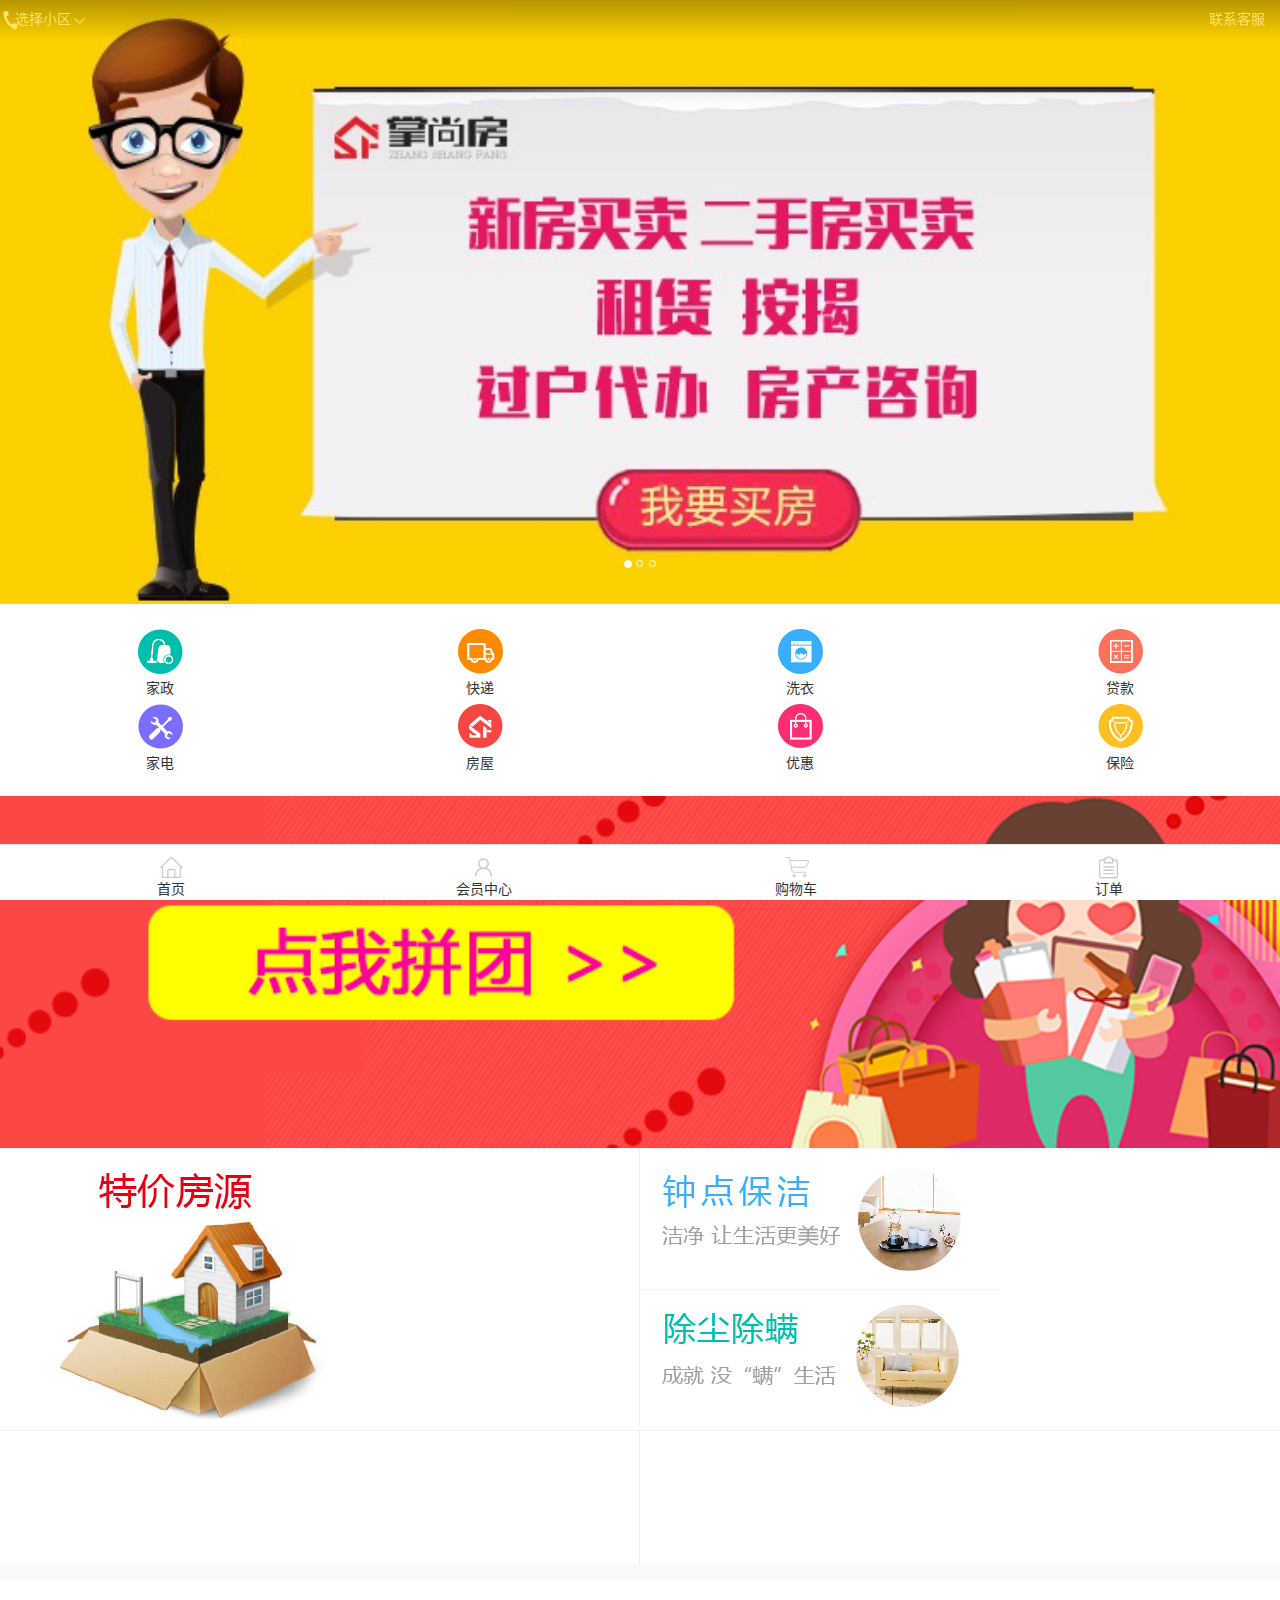
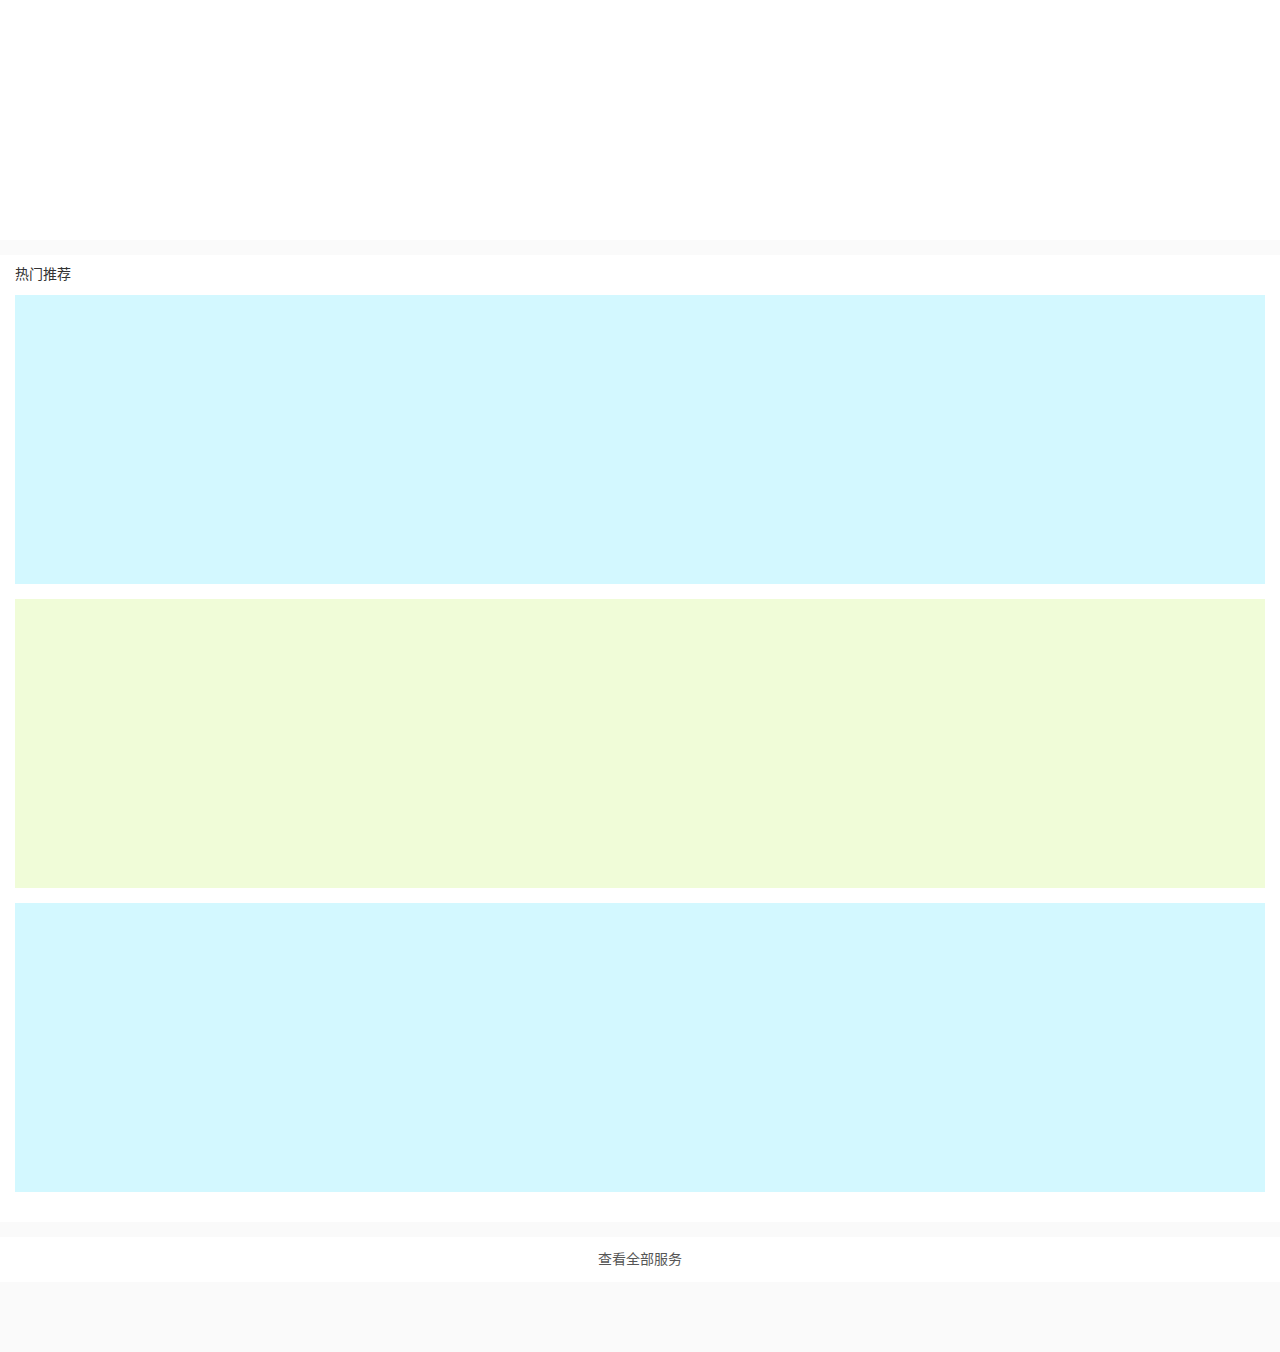
==== Community/html/index.html @ 5d4847c9 "HTML Demo" ====
<!DOCTYPE html>
<html lang="zh-CN">
<head>
	<meta charset="utf-8">
	<title>社区惠</title>
	<meta name="viewport" content="width=device-width, initial-scale=1, maximum-scale=1, user-scalable=no">
    <link rel="stylesheet" href="../css/reset.css">
    <link rel="stylesheet" href="../css/bootstrap.css">
    <link rel="stylesheet" href="../css/index.css">
</head>
<body>

<!--半透明层顶部导航栏-->
<div class="nav">
    <div class="navBar-left"><a>选择小区<img src="../imges/icon/bottonsanjiao.svg"></a></div>
    <div class="navBar-right"><a><img src="../imges/icon/tel.svg">联系客服</a></div>
    <table style="clear: both;"></table>
</div>

<!--轮播图-->
<div class="container-fluid containersize">

    <div id="carousel-example-generic" class="carousel slide lunboposition" data-ride="carousel">
        <!-- Indicators -->
        <ol class="carousel-indicators">
            <li data-target="#carousel-example-generic" data-slide-to="0" class="active"></li>
            <li data-target="#carousel-example-generic" data-slide-to="1"></li>
            <li data-target="#carousel-example-generic" data-slide-to="2"></li>
        </ol>

        <!-- Wrapper for slides -->
        <div class="carousel-inner imgsize" role="listbox">

            <div class="item active">
                <img src="../imges/lunbo/lunbo_1.jpg" alt="0">
            </div>

            <div class="item">
                <img src="../imges/lunbo/lunbo_5.png" alt="1">
            </div>

            <div class="item">
                <img src="../imges/lunbo/lunbo_4.jpg" alt="2">
            </div>

        </div>
    </div>
</div>

<!--导航栏选项-->
<div class="container-fluid tab-nav">
    <div class="tab-child">
        <div class="tab-item">
            <div class="tab-item-imgSzie"><img src="../imges/icon/jiazheng_1.png"/></div>
            <div class="tab-item-p">家政</div>
        </div>

        <div class="tab-item">
            <div class="tab-item-imgSzie"><img src="../imges/icon/kuaidi_2.png"/></div>
            <div class="tab-item-p">快递</div>
        </div>

        <div class="tab-item">
            <div class="tab-item-imgSzie"><img src="../imges/icon/xiyi_3.png"/></div>
            <div class="tab-item-p">洗衣</div>
        </div>

        <div class="tab-item">
            <div class="tab-item-imgSzie"><img src="../imges/icon/daikuan_4.png"/></div>
            <div class="tab-item-p">贷款</div>
        </div>

        <div class="tab-item">
            <div class="tab-item-imgSzie"><img src="../imges/icon/jiadian_5.png"/></div>
            <div class="tab-item-p">家电</div>
        </div>

        <div class="tab-item">
            <div class="tab-item-imgSzie"><img src="../imges/icon/fangwu_6.png"/></div>
            <div class="tab-item-p">房屋</div>
        </div>

        <div class="tab-item">
            <div class="tab-item-imgSzie"><img src="../imges/icon/youhuiji_7.png"/></div>
            <div class="tab-item-p">优惠</div>
        </div>

        <div class="tab-item">
            <div class="tab-item-imgSzie"><img src="../imges/icon/baoxian_8.png"/></div>
            <div class="tab-item-p">保险</div>
        </div>
    </div>
</div>

<!--抽奖广告推广-->
<div class="container-fluid containersize">
    <img class="img-responsive" src="../imges/icon/ad.png" style="width: 100%;margin: auto;"/>
</div>

<!--具体服务/商品推荐-->
<div class="service">
    <div class="service-top" style="border-bottom: 1px solid #eeeeee;">
        <div class="service-top-left">
            <img class="img-responsive" src="../imges/service/fangjia.png" alt="房价"/>
        </div>
        <div class="service-top-right">
            <div><img class="img-responsive" src="../imges/service/zhongdian.jpg" alt="钟点保洁"/></div>
            <div><img class="img-responsive" src="../imges/service/chuman.jpg" alt="除尘除螨"/></div>
        </div>
        <table style="clear: both;"></table>
    </div>

    <div class="service-top">
        <div class="service-top-left">
            <a><img class="img-responsive" src="../imges/service/yiwu.png" alt="衣物清洗"/></a>
        </div>
        <div class="service-top-right">
            <a><img class="img-responsive" src="../imges/service/kongtiao.png" alt="空调清洗"/></a>
        </div>
        <table style="clear: both;"></table>
    </div>
</div>

<!--具体项目推荐-->
<div class="recommended">
    <div class="recommended-item">
        <a><img class="img-responsive" src="../imges/service/chaozhi.png" alt="超值特卖"/></a>
    </div>
    <div class="recommended-item">
        <a><img class="img-responsive" src="../imges/service/pintuan.png" alt="拼团"/></a>
    </div>
    <div class="recommended-item">
        <a><img class="img-responsive" src="../imges/service/liangyou.png" alt="粮油果蔬"/></a>
    </div>
</div>

<!--热门推荐-->
<div class="hot">
    <div class="hot-title">
        热门推荐
    </div>
    <div class="main">
        <div style="background-color: #d3f8ff"><a><img class="img-responsive hot-imgSize" src="../imges/hot/yimao_1.jpg" alt="翼猫净水器"/></a></div>
        <div style="background-color: #f0fcd8"><a><img class="img-responsive hot-imgSize" src="../imges/hot/zhiwen_2.jpg" alt="金指码指纹锁"/></a></div>
        <div style="background-color: #d3f8ff"><a><img class="img-responsive hot-imgSize" src="../imges/hot/yimao_1.jpg" alt="恒大冰泉"/></a></div>
    </div>
</div>

<!--查看全部-->
<div class="allService">
    <a>查看全部服务</a>
</div>

<div class="marginBotton"></div>
<!--底部导航栏-->

<nav class="navbar navbar-default navbar-fixed-bottom navBarColor">
    <div class="container-fluid navBarBotm">
        <div>
            <div><img src="../imges/icon/home.svg" alt="主页"/></div>
            <div>首页</div>
        </div>

        <div>
            <div><img src="../imges/icon/members.svg" alt="会员中心"/></div>
            <div>会员中心</div>
        </div>

        <div>
            <div><img src="../imges/icon/shopping.svg" alt="购物车"/></div>
            <div>购物车</div>
        </div>
        <div>
            <div><img src="../imges/icon/order.svg" alt="订单"/></div>
            <div>订单</div>
        </div>
    </div>
</nav>


    <script src="../js/jquery-3.2.1.js"></script>
	<script src="../js/bootstrap.js"></script>
</body>
</html>
---- Community/css/index.css ----
body{
    background-color: #fafafa;
    font-family: "微软雅黑";
}
div{
    box-sizing: border-box;
}
a{
    text-decoration: none;
    color: #565656;
}
a:hover, a:visited, a:link, a:active {
    color: #565656;
}
img{
    vertical-align: middle;
}
/*轮播图按钮*/
.carousel-indicators li{
    width: 7px;
    height: 7px;
}
.carousel-indicators .active{
    width: 8px;
    height: 8px;
}

/*顶部半透明选项区*/
.nav{
    width: 100%;
    height: 40px;
    color: #fff;
    background: linear-gradient(to bottom, rgba(0,0,0,0.7) 0%,rgba(0,0,0,0) 100%);
    opacity: 0.4;
    position: absolute;
    top: 0;
    z-index: 99;
}
.nav div{
    line-height: 40px;
    color: #fff;

}
.nav div a{
    color: #fff;
}
.nav .navBar-left{
    float: left;
    padding-left: 15px;
}
.nav .navBar-right{
    float: right;
    padding-right: 15px;
}
.containersize{
    padding: 0;
}
.lunboposition{
    position: relative;
}

.imgsize .item img{
    width: 100%;
}

/*导航栏选项*/
.tab-nav{
    width: 100%;
    height: 192px;
    padding: 25px 0 15px 0;
    background-color: #fff;
}
.tab-child{
    width: 100%;
}
.tab-child .tab-item{
    width: 25%;
    float: left;
    text-align: center;
}
.tab-child .tab-item-p{
    line-height: 30px;
}
.tab-child .tab-item .tab-item-imgSzie img{
    width: 45px;
    height: 45px;
}

/*广告*/
.container-fluid .img-responsive{
    margin-top: 15px;
    background-color: #fafafa;
}

/*具体服务*/
.service{
    width: 100%;
}
.service-top{
    background: #fff;
    height: 100%;
}
.service-top>div{
    width: 50%;
    float: left;
    background-color: #fff;
}
.service-top-left{
    border-right: 1px solid #eeeeee;
}
.service-top-right{
    height: 100%;
}
.service-top-right:first-child{
    border-bottom: 1px solid #eeeeee;
}
.service-top-right div{
    height: 50%;
}

/*具体项目推荐*/
.recommended{
    display: flex;
    margin-top: 15px;
    background-color: #fff;
}
.recommended-item{
    flex: 1;
}
/*热门推荐*/
.hot{
    margin-top: 15px;
    padding: 0 15px 15px 15px;
    background-color: #fff;
}
.hot-title{
    line-height: 40px;
}
.main{
    text-align: center;
}
.main>div{
    margin-bottom: 15px;
}
.hot-imgSize{
    margin: auto;
}
/*查看全部服务*/
.allService{
    margin-top: 15px;
    line-height: 45px;
    text-align: center;
    background-color: #fff;
}
/*底部导航栏*/
.marginBotton{
    width: 100%;
    height: 70px;
}
.navBarColor{
    background-color: #fff;
}
.navBarBotm{
    height: 50px;
    padding: 0 15px;

}
.navBarBotm>div{
    width: 25%;
    margin-top: 10px;
    float: left;
    text-align: center;
}
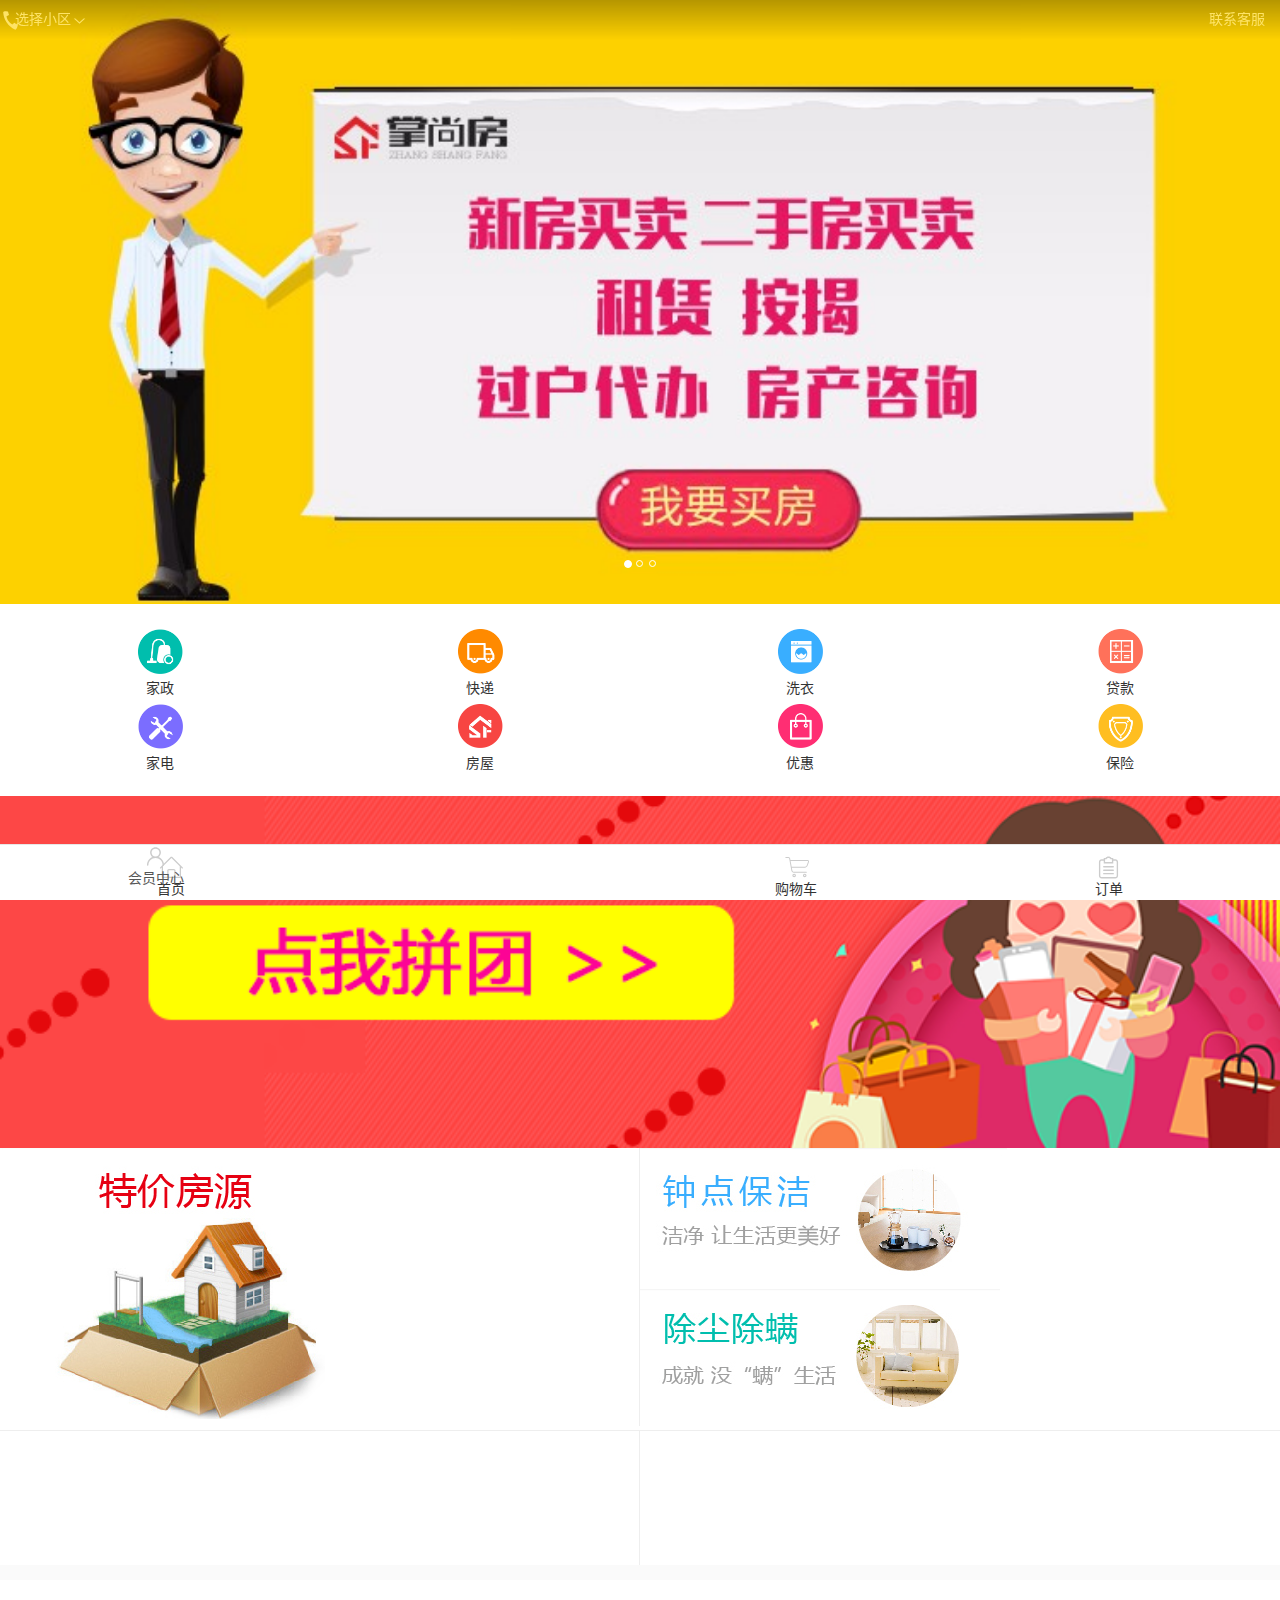
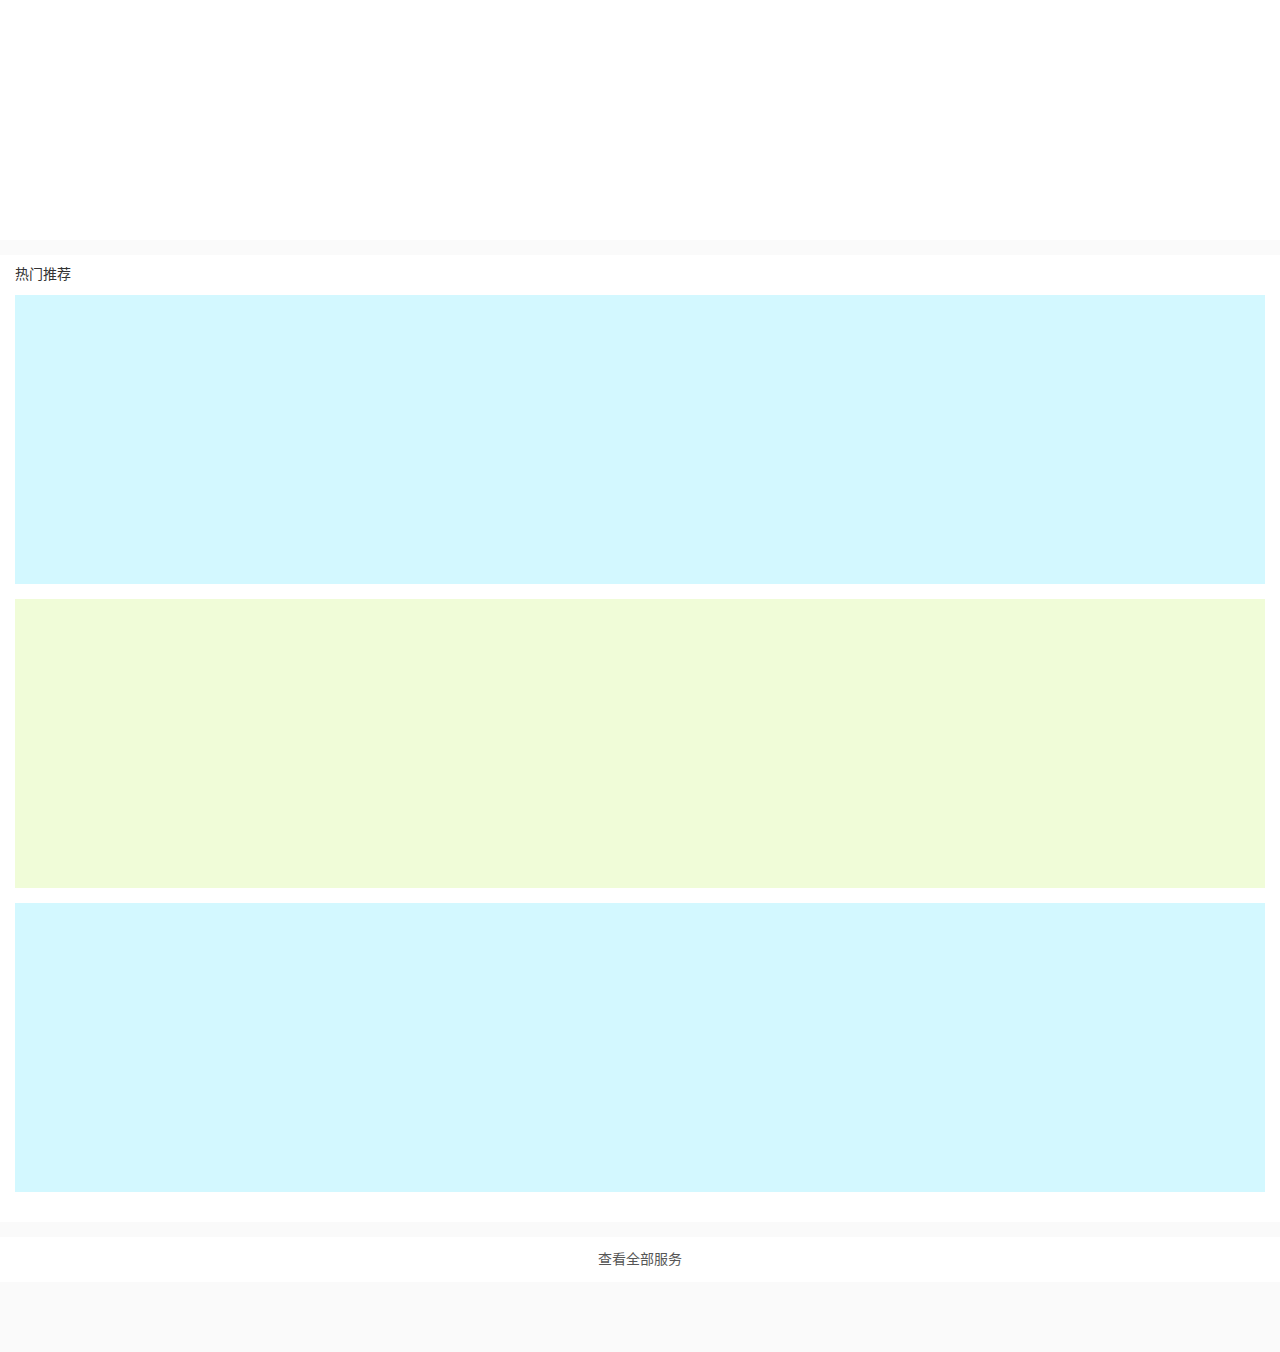
==== commit 8852a12e: "会员中心" ====
--- a/Community/html/index.html
+++ b/Community/html/index.html
@@ -12,8 +12,8 @@
 
 <!--半透明层顶部导航栏-->
 <div class="nav">
-    <div class="navBar-left"><a>选择小区<img src="../imges/icon/bottonsanjiao.svg"></a></div>
-    <div class="navBar-right"><a><img src="../imges/icon/tel.svg">联系客服</a></div>
+    <div class="navBar-left"><a>选择小区<img src="../imges/index/icon/bottonsanjiao.svg"></a></div>
+    <div class="navBar-right"><a><img src="../imges/index/icon/tel.svg">联系客服</a></div>
     <table style="clear: both;"></table>
 </div>
 
@@ -32,15 +32,15 @@
         <div class="carousel-inner imgsize" role="listbox">
 
             <div class="item active">
-                <img src="../imges/lunbo/lunbo_1.jpg" alt="0">
+                <img src="../imges/index/lunbo/lunbo_1.jpg" alt="0">
             </div>
 
             <div class="item">
-                <img src="../imges/lunbo/lunbo_5.png" alt="1">
+                <img src="../imges/index/lunbo/lunbo_5.png" alt="1">
             </div>
 
             <div class="item">
-                <img src="../imges/lunbo/lunbo_4.jpg" alt="2">
+                <img src="../imges/index/lunbo/lunbo_4.jpg" alt="2">
             </div>
 
         </div>
@@ -51,42 +51,42 @@
 <div class="container-fluid tab-nav">
     <div class="tab-child">
         <div class="tab-item">
-            <div class="tab-item-imgSzie"><img src="../imges/icon/jiazheng_1.png"/></div>
+            <div class="tab-item-imgSzie"><img src="../imges/index/icon/jiazheng_1.png"/></div>
             <div class="tab-item-p">家政</div>
         </div>
 
         <div class="tab-item">
-            <div class="tab-item-imgSzie"><img src="../imges/icon/kuaidi_2.png"/></div>
+            <div class="tab-item-imgSzie"><img src="../imges/index/icon/kuaidi_2.png"/></div>
             <div class="tab-item-p">快递</div>
         </div>
 
         <div class="tab-item">
-            <div class="tab-item-imgSzie"><img src="../imges/icon/xiyi_3.png"/></div>
+            <div class="tab-item-imgSzie"><img src="../imges/index/icon/xiyi_3.png"/></div>
             <div class="tab-item-p">洗衣</div>
         </div>
 
         <div class="tab-item">
-            <div class="tab-item-imgSzie"><img src="../imges/icon/daikuan_4.png"/></div>
+            <div class="tab-item-imgSzie"><img src="../imges/index/icon/daikuan_4.png"/></div>
             <div class="tab-item-p">贷款</div>
         </div>
 
         <div class="tab-item">
-            <div class="tab-item-imgSzie"><img src="../imges/icon/jiadian_5.png"/></div>
+            <div class="tab-item-imgSzie"><img src="../imges/index/icon/jiadian_5.png"/></div>
             <div class="tab-item-p">家电</div>
         </div>
 
         <div class="tab-item">
-            <div class="tab-item-imgSzie"><img src="../imges/icon/fangwu_6.png"/></div>
+            <div class="tab-item-imgSzie"><img src="../imges/index/icon/fangwu_6.png"/></div>
             <div class="tab-item-p">房屋</div>
         </div>
 
         <div class="tab-item">
-            <div class="tab-item-imgSzie"><img src="../imges/icon/youhuiji_7.png"/></div>
+            <div class="tab-item-imgSzie"><img src="../imges/index/icon/youhuiji_7.png"/></div>
             <div class="tab-item-p">优惠</div>
         </div>
 
         <div class="tab-item">
-            <div class="tab-item-imgSzie"><img src="../imges/icon/baoxian_8.png"/></div>
+            <div class="tab-item-imgSzie"><img src="../imges/index/icon/baoxian_8.png"/></div>
             <div class="tab-item-p">保险</div>
         </div>
     </div>
@@ -94,28 +94,28 @@
 
 <!--抽奖广告推广-->
 <div class="container-fluid containersize">
-    <img class="img-responsive" src="../imges/icon/ad.png" style="width: 100%;margin: auto;"/>
+    <img class="img-responsive" src="../imges/index/icon/ad.png" style="width: 100%;margin: auto;"/>
 </div>
 
 <!--具体服务/商品推荐-->
 <div class="service">
     <div class="service-top" style="border-bottom: 1px solid #eeeeee;">
         <div class="service-top-left">
-            <img class="img-responsive" src="../imges/service/fangjia.png" alt="房价"/>
+            <img class="img-responsive" src="../imges/index/service/fangjia.png" alt="房价"/>
         </div>
         <div class="service-top-right">
-            <div><img class="img-responsive" src="../imges/service/zhongdian.jpg" alt="钟点保洁"/></div>
-            <div><img class="img-responsive" src="../imges/service/chuman.jpg" alt="除尘除螨"/></div>
+            <div><img class="img-responsive" src="../imges/index/service/zhongdian.jpg" alt="钟点保洁"/></div>
+            <div><img class="img-responsive" src="../imges/index/service/chuman.jpg" alt="除尘除螨"/></div>
         </div>
         <table style="clear: both;"></table>
     </div>
 
     <div class="service-top">
         <div class="service-top-left">
-            <a><img class="img-responsive" src="../imges/service/yiwu.png" alt="衣物清洗"/></a>
+            <a><img class="img-responsive" src="../imges/index/service/yiwu.png" alt="衣物清洗"/></a>
         </div>
         <div class="service-top-right">
-            <a><img class="img-responsive" src="../imges/service/kongtiao.png" alt="空调清洗"/></a>
+            <a><img class="img-responsive" src="../imges/index/service/kongtiao.png" alt="空调清洗"/></a>
         </div>
         <table style="clear: both;"></table>
     </div>
@@ -124,13 +124,13 @@
 <!--具体项目推荐-->
 <div class="recommended">
     <div class="recommended-item">
-        <a><img class="img-responsive" src="../imges/service/chaozhi.png" alt="超值特卖"/></a>
+        <a><img class="img-responsive" src="../imges/index/service/chaozhi.png" alt="超值特卖"/></a>
     </div>
     <div class="recommended-item">
-        <a><img class="img-responsive" src="../imges/service/pintuan.png" alt="拼团"/></a>
+        <a><img class="img-responsive" src="../imges/index/service/pintuan.png" alt="拼团"/></a>
     </div>
     <div class="recommended-item">
-        <a><img class="img-responsive" src="../imges/service/liangyou.png" alt="粮油果蔬"/></a>
+        <a><img class="img-responsive" src="../imges/index/service/liangyou.png" alt="粮油果蔬"/></a>
     </div>
 </div>
 
@@ -140,9 +140,9 @@
         热门推荐
     </div>
     <div class="main">
-        <div style="background-color: #d3f8ff"><a><img class="img-responsive hot-imgSize" src="../imges/hot/yimao_1.jpg" alt="翼猫净水器"/></a></div>
-        <div style="background-color: #f0fcd8"><a><img class="img-responsive hot-imgSize" src="../imges/hot/zhiwen_2.jpg" alt="金指码指纹锁"/></a></div>
-        <div style="background-color: #d3f8ff"><a><img class="img-responsive hot-imgSize" src="../imges/hot/yimao_1.jpg" alt="恒大冰泉"/></a></div>
+        <div style="background-color: #d3f8ff"><a><img class="img-responsive hot-imgSize" src="../imges/index/hot/yimao_1.jpg" alt="翼猫净水器"/></a></div>
+        <div style="background-color: #f0fcd8"><a><img class="img-responsive hot-imgSize" src="../imges/index/hot/zhiwen_2.jpg" alt="金指码指纹锁"/></a></div>
+        <div style="background-color: #d3f8ff"><a><img class="img-responsive hot-imgSize" src="../imges/index/hot/yimao_1.jpg" alt="恒大冰泉"/></a></div>
     </div>
 </div>
 
@@ -157,21 +157,23 @@
 <nav class="navbar navbar-default navbar-fixed-bottom navBarColor">
     <div class="container-fluid navBarBotm">
         <div>
-            <div><img src="../imges/icon/home.svg" alt="主页"/></div>
+            <div><img src="../imges/index/icon/home.svg" alt="主页"/></div>
             <div>首页</div>
         </div>
 
         <div>
-            <div><img src="../imges/icon/members.svg" alt="会员中心"/></div>
+            <a href="Userinfo.html">
+            <div><img src="../imges/index/icon/members.svg" alt="会员中心"/></div>
             <div>会员中心</div>
+            </a>
         </div>
 
         <div>
-            <div><img src="../imges/icon/shopping.svg" alt="购物车"/></div>
+            <div><img src="../imges/index/icon/shopping.svg" alt="购物车"/></div>
             <div>购物车</div>
         </div>
         <div>
-            <div><img src="../imges/icon/order.svg" alt="订单"/></div>
+            <div><img src="../imges/index/icon/order.svg" alt="订单"/></div>
             <div>订单</div>
         </div>
     </div>
--- a/Community/css/index.css
+++ b/Community/css/index.css
@@ -11,6 +11,7 @@
 }
 a:hover, a:visited, a:link, a:active {
     color: #565656;
+    text-decoration: none;
 }
 img{
     vertical-align: middle;
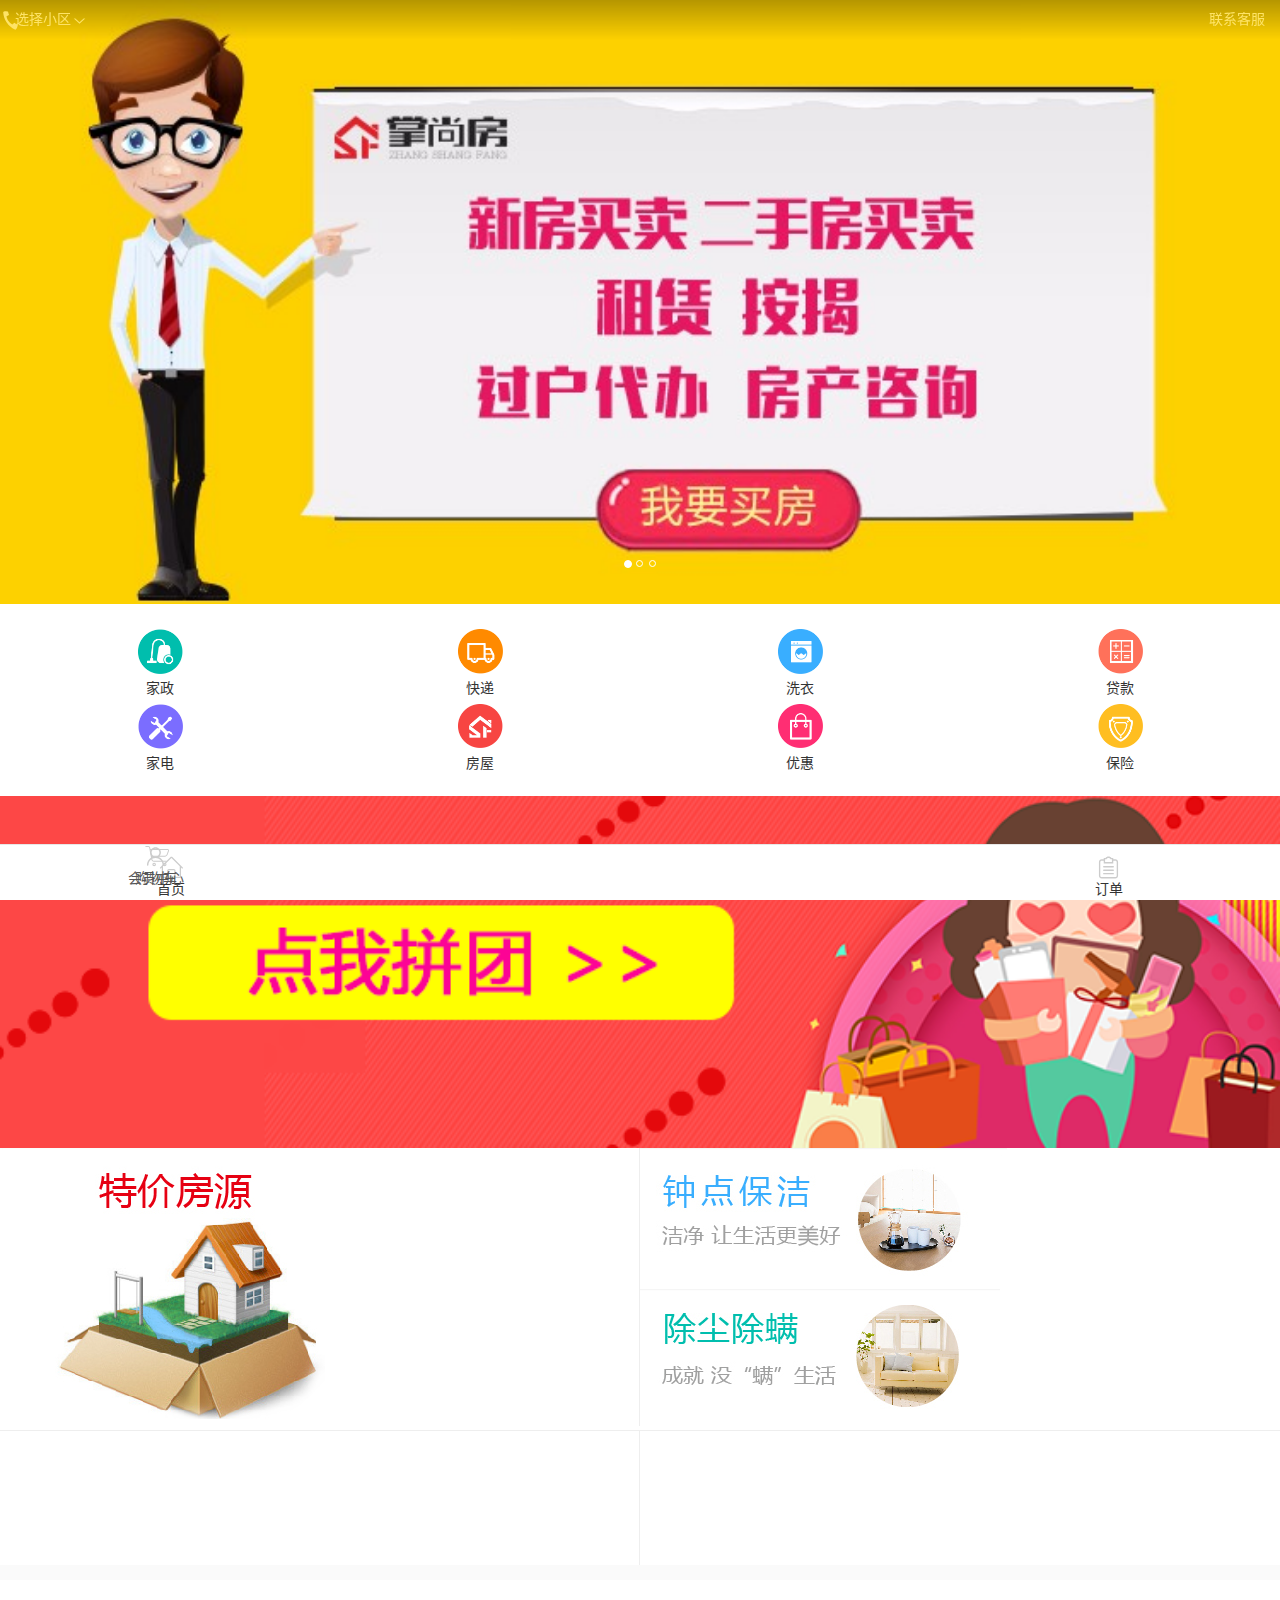
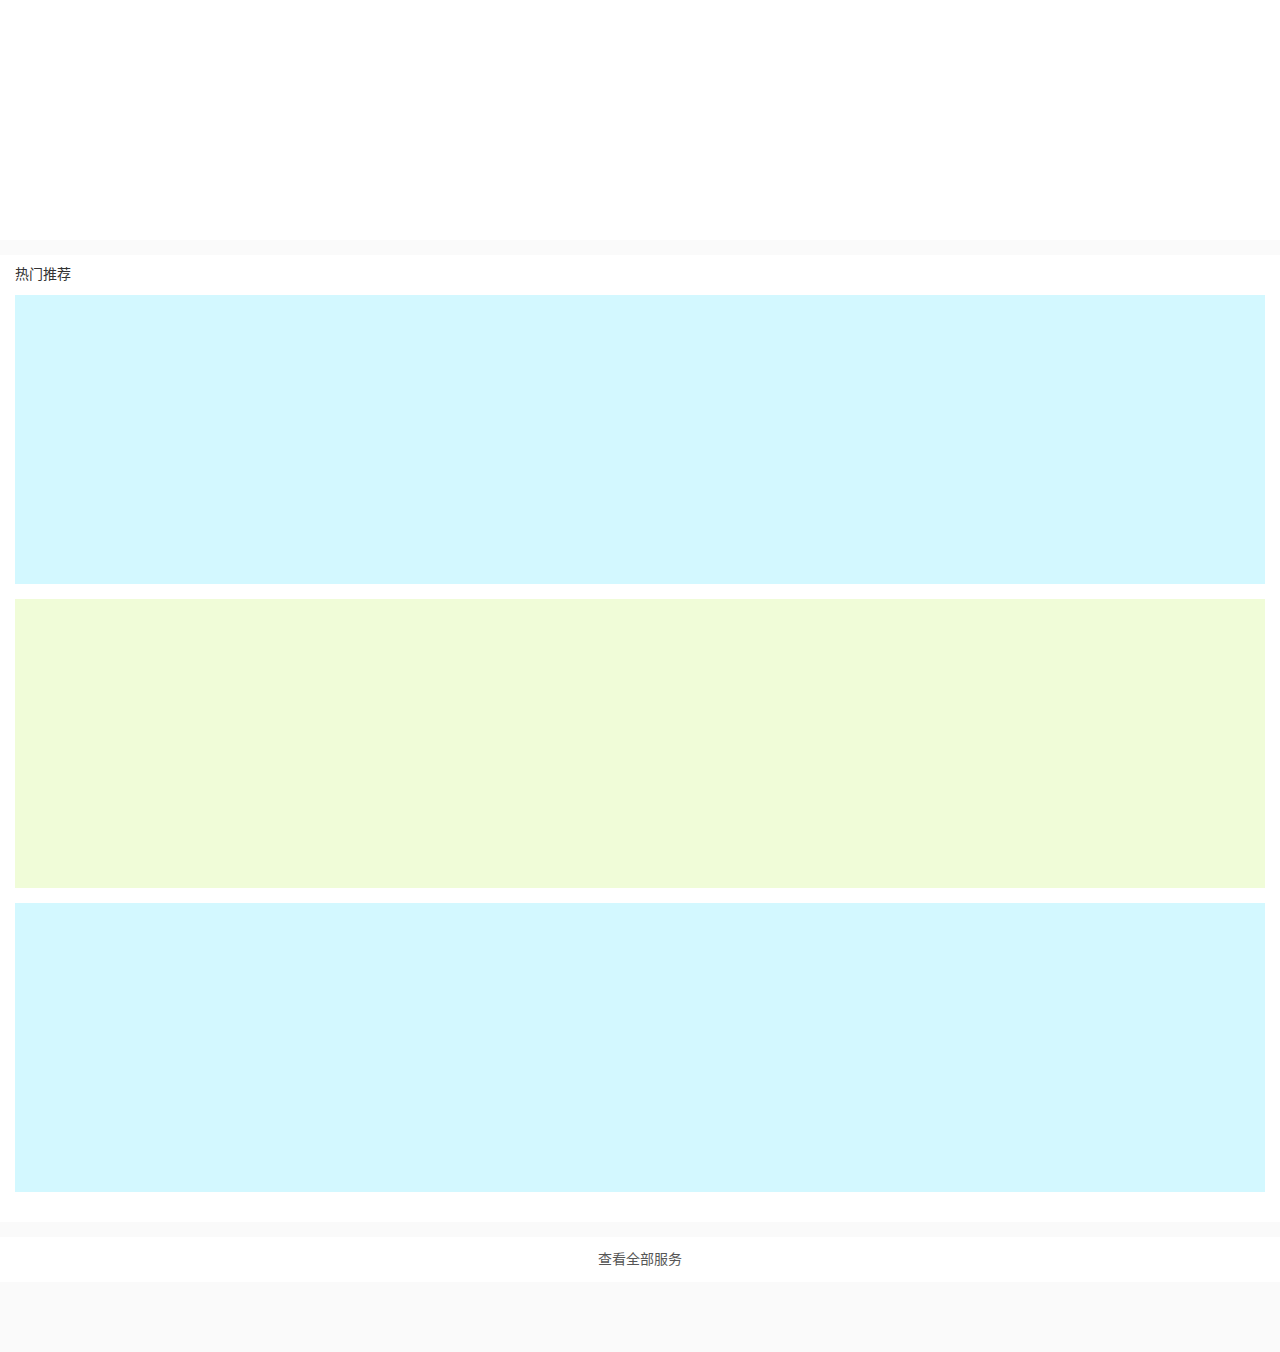
==== commit 208fa5a9: "购物车" ====
--- a/Community/html/index.html
+++ b/Community/html/index.html
@@ -169,8 +169,10 @@
         </div>
 
         <div>
+            <a href="shopping.html">
             <div><img src="../imges/index/icon/shopping.svg" alt="购物车"/></div>
             <div>购物车</div>
+            </a>
         </div>
         <div>
             <div><img src="../imges/index/icon/order.svg" alt="订单"/></div>
